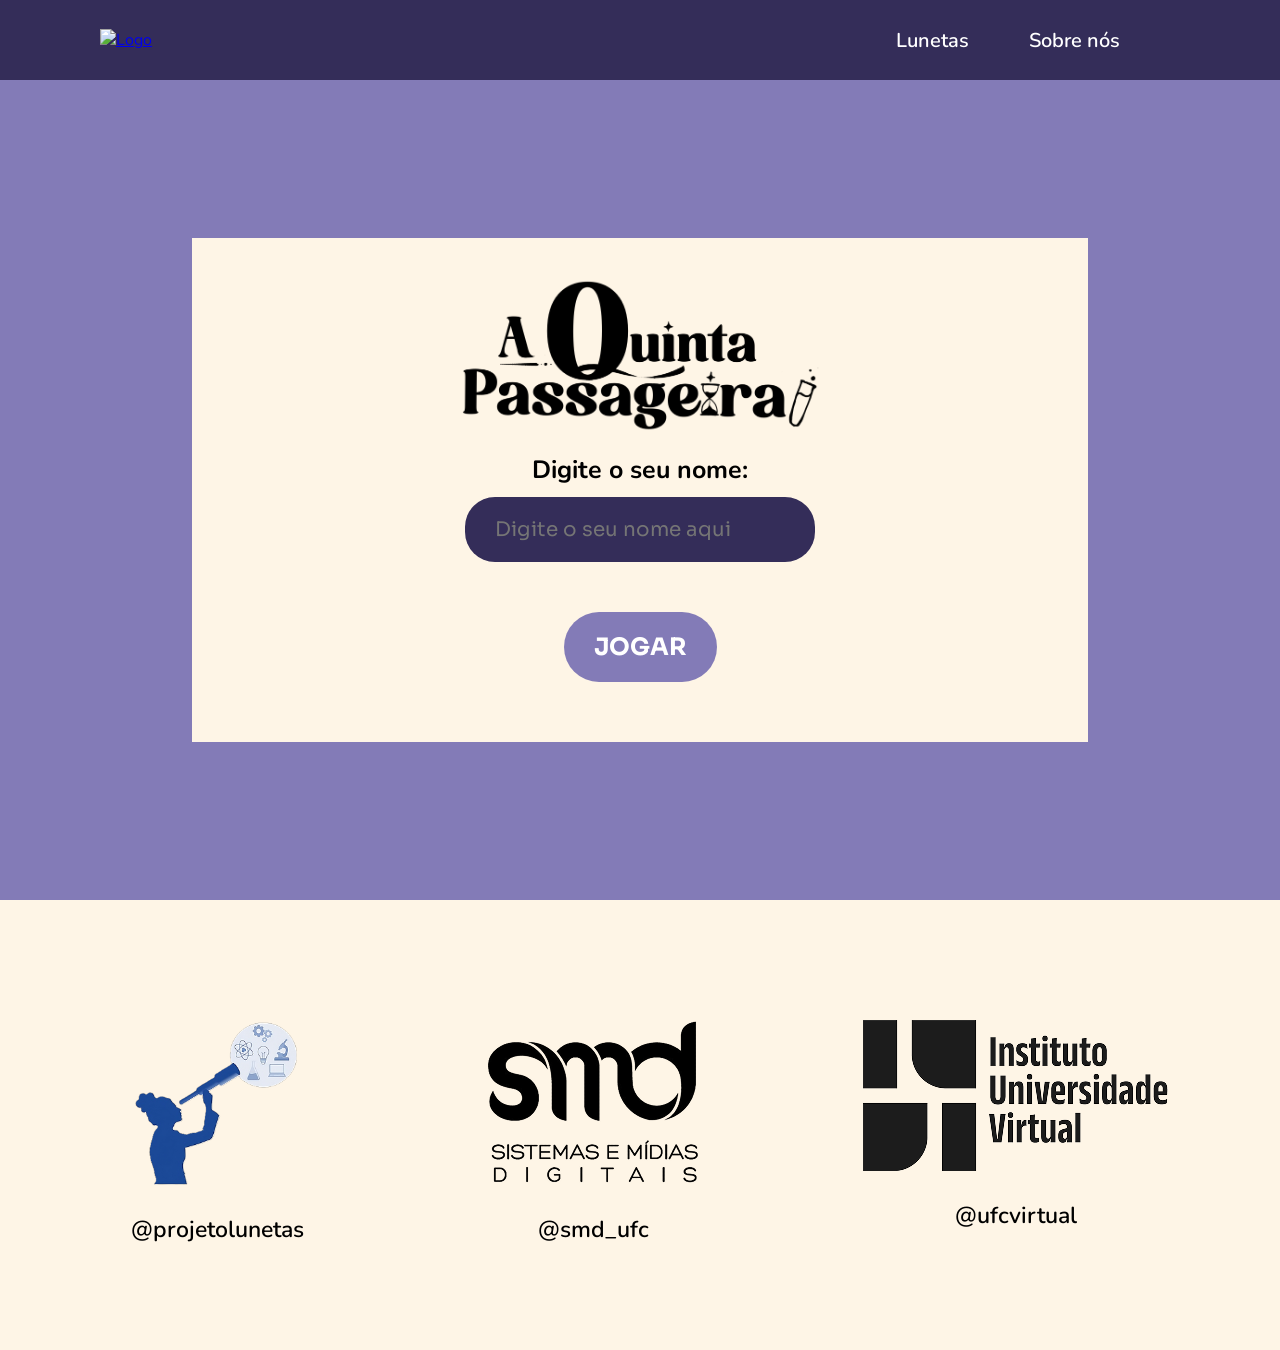
==== index.html @ 983827b6 "Início do experimento Marie" ====
<!DOCTYPE html>
<html lang="en">

<head>
    <meta charset="UTF-8">
    <meta name="viewport" content="width=device-width, initial-scale=1.0">
    <title>Visual novel</title>
    <link rel="stylesheet" href="style.css">
</head>

<body>
    <header>
        <a href="index.html"><img src="src/images/logo/logoBranca.png" alt="Logo"></a>
        <nav class="infos-header">
            <ul>
                <li><a href="">Lunetas</a></li>
                <li><a href="">Sobre nós</a></li>
            </ul>
        </nav>
    </header>

    <main>
        <div id="jogo">
            <div id="cenario"></div>
            <div id="botoes-cena"></div>

            <div id="caixa-de-dialogo">

                <div class="conversa">
                    <div class="rosto-personagem">
                        <img src="src/images/caixa-de-dialogo/protagonista.jpg" alt="">
                    </div>
                    <div class="falas-box">
                        <div class="falas">
                            <div id="falante"></div>
                            <div id="dialogo"></div>
                        </div>
                    </div>
                </div>

            </div>

            <div id="overlay">
                <img src="src/images/logo/logoPreta.png" alt="Logo do jogo">
                <form onsubmit="return false">
                    <label id="overlay_nome" for="nome">Digite o seu nome:</label>
                    <input type="text" id="nome-jogadora" placeholder="Digite o seu nome aqui">

                    <button id="comecar-btn" type="button">JOGAR</button>
                </form>

            </div>
        </div>
    </main>

    <footer>
        <div class="infos-footer" id="lunetas">
            <a href="https://www.instagram.com/projetolunetas/" target="_blank"><img src="src/images/footer/lunetas.png"
                    alt=""></a>
            <a href="https://www.instagram.com/projetolunetas/" target="_blank">@projetolunetas</a>
        </div>
        <div class="infos-footer" id="smd">
            <a href="https://www.instagram.com/smd_ufc/" target="_blank"><img src="src/images/footer/smd.png"
                    alt=""></a>
            <a href="https://www.instagram.com/smd_ufc/" target="_blank">@smd_ufc</a>
        </div>
        <div class="infos-footer" id="iuiv">
            <a href="https://www.instagram.com/ufcvirtual/" target="_blank"><img src="src/images/footer/iuiv.png"
                    alt=""></a>
            <a href="https://www.instagram.com/ufcvirtual/" target="_blank">@ufcvirtual</a>
        </div>
    </footer>


    <script src="script.js"></script>
</body>

</html>
---- style.css ----
@import url('https://fonts.googleapis.com/css2?family=Nunito:ital,wght@0,200..1000;1,200..1000&family=Sora:wght@100..800&display=swap');


* {
    margin: 0;
    padding: 0;
    box-sizing: border-box;

}

body {
    width: 100vw;
    max-width: 100vw;
    min-height: 100vh;
    overflow-x: hidden;
    background-color: #837bb7;
    display: flex;
    flex-direction: column;
    font-family: "Nunito";

}

/* início Header */
header {
    padding: 0 100px 0 100px;
    width: 100%;
    background-color: #342d59;
    height: 80px;
    display: flex;
    align-items: center;
    justify-content: space-between;
    margin-top: 0;
}

header img {
    width: 14%;
    height: 70%;
}

.infos-header ul {
    list-style: none;
    display: flex;
    display: flex;
    align-items: center;
    justify-content: center;
}

.infos-header ul li {
    padding-right: 60px;
}

.infos-header ul li a {
    cursor: pointer;
    color: white;
    text-decoration: none;
    font-weight: 600;
    transition: transform 0.3s ease;
    display: inline-block;
    font-size: 20px;
    white-space: nowrap;
}

.infos-header ul li a:hover {
    transform: scale(1.07);
}

/* fim Header */


/* início main */
main {
    height: calc(100vh - 80px);
    /* altura da tela menos o header */
    display: flex;
    justify-content: center;
    align-items: center;
}


#jogo {
    position: relative;
    background: #fef5e6;
    width: 70%;
    max-width: 1200px;
    aspect-ratio: 16/9;
    display: flex;
    justify-content: center;
    align-items: center;
}

#cenario {
    position: absolute;
    inset: 0;
    background-size: cover;
    background-position: center;
    transition: opacity 0.6s ease;
    height: 100%;
}

#caixa-de-dialogo {
    position: absolute;
    bottom: 20px;
    left: 50%;
    transform: translateX(-50%);
    width: 80%;
    display: none;
    padding: 10px 15px;
    height: 30%;
}

.conversa {
    position: relative;
    width: 100%;
    display: flex;
    align-items: center;
    justify-content: center;
}

.rosto-personagem {
    position: absolute;
    left: 0;
    width: 20%;
    aspect-ratio: 1;
    z-index: 2;
    background-color: #fef5e6;
    border-radius: 50%;
    overflow: hidden;
    display: flex;
    align-items: center;
    justify-content: center;
}

.rosto-personagem img {
    width: 90%;
    height: 90%;
    object-fit: cover;
    border-radius: 50%;
}

.falas-box {
    display: flex;
    align-items: flex-start;
    background-color: #fef5e6;
    border-radius: 20px;

    flex: 1;
    margin-left: -20px;
    /* faz a caixa entrar atrás do avatar */
    width: 100%;
    margin-left: 5%;
    padding-left: 17%;
    height: 75%;
}

.falas {
    display: flex;
    flex-direction: column;
    align-items: flex-start;
    gap: 10px;
    padding: 0;
    padding-top: 1.5%;
    padding-right: 2%;
}

#falante {
    color: black;
    font-size: clamp(0.75rem, 1.8vw, 1.05rem);
    font-family: "Sora";
    font-weight: bolder;
    letter-spacing: 0.06em;
    min-height: 1.3em;
}

#dialogo {
    font-size: clamp(0.75rem, 1.8vw, 1.05rem);
    letter-spacing: 0.06em;
    color: black;
    font-weight: 500;
    min-height: 1.3em;
    padding: 3px 10px 3px 10px;
    transition: background-color 0.1s ease;
}

#dialogo:hover {
    background-color: #837bb7;
    border-radius: 5px;
    width: 100%;
}

#overlay {
    position: relative;
    display: flex;
    flex-direction: column;
    align-items: center;
    justify-content: center;
}

#overlay img {
    width: 40%;
    height: 40%;
    position: relative;
    top: -20px;
}

#overlay form {
    display: flex;
    flex-direction: column;
    align-items: center;
    justify-content: center;
}

#overlay_nome {
    padding-bottom: 10px;
    font-weight: bold;
    font-size: 25px;
}

#overlay form input {
    background-color: #342d59;
    border: none;
    width: 350px;
    height: 65px;
    border-radius: 30px;
    color: white;
    padding-left: 30px;
    font-size: 20px;
    font-family: "Sora";
    font-weight: 500;
    transition: box-shadow 0.3s ease, transform 0.3s ease;
}

#overlay form input::placeholder {
    font-weight: 400;
}

/* Neutraliza o estilo azul que o navegador coloca automaticamente quando um campo é preenchido pelo autofill. */
#overlay form input:-webkit-autofill,
#overlay form input:-webkit-autofill:hover,
#overlay form input:-webkit-autofill:focus {
    -webkit-text-fill-color: white;
    -webkit-box-shadow: 0 0 0px 1000px #342d59 inset;
    box-shadow: 0 0 0px 1000px #342d59 inset;
    transition: background-color 5000s ease-in-out 0s;
}

#overlay form input:hover,
#overlay form input:focus {
    transform: translateY(-2px);
    box-shadow:
        0 8px 24px rgba(52, 45, 89, 0.25),
        0 0 0 3px rgba(131, 123, 183, 0.25);
}

#overlay form button,
#reiniciar-btn {
    cursor: pointer;
    margin-top: 50px;
    background-color: #837bb7;
    border: none;
    font-size: 24px;
    font-weight: bolder;
    font-family: "Sora";
    color: white;
    padding: 20px 30px;
    border-radius: 60px;
    transition: transform 0.3s ease, background-color 0.3s ease;

}

#comecar-btn:hover,
#reiniciar-btn:hover {
    transform: scale(1.03);
    background-color: #6a62a0;

}

/* início Tela de recomeçar */

#reiniciar-btn {
    margin: 0;
}

#mensagem-final {
    font-size: 29px;
    font-weight: 600;
}

.jogar-novamente {
    margin-top: 4%;
    display: flex;
    flex-direction: column;
    gap: 20px;
}

#jogar-novamente-msg {
    font-size: 24px;
    font-weight: 700;
    margin-top: 0;
}

/* início Tela de recomeçar */


/* fim main */


/* início footer */
footer {
    width: 100%;
    padding: 100px 30px;
    background-color: #FEF5E6;
    color: white;
    display: flex;
    flex-direction: row;
    justify-content: space-around;
    align-items: center;
}

.infos-footer {
    display: flex;
    flex-direction: column;
    align-items: center;
    justify-content: space-between;
    gap: 20px;
    padding: 20px 15px;
    height: 250px;
    transition: transform 0.3s ease;
}

.infos-footer img {
    object-fit: contain;
    max-height: 180px;
    width: auto;
}

#lunetas img {
    width: 213px;
    max-height: 166px;
}

.infos-footer a {
    text-decoration: none;
    color: black;
    font-size: 23px;
    font-weight: 600;

    text-align: center;
}

.infos-footer:hover {
    transform: scale(1.07);
}

/* fim footer */

/* Botões no cenário */
#botoes-cena {
    position: absolute;
    inset: 0;
    pointer-events: none; /* não bloqueia cliques quando vazio */
}

.botao-cena {
    position: absolute;
    pointer-events: all;
    background-color: #837bb7;
    color: white;
    border: none;
    border-radius: 60px;
    padding: 15px 25px;
    font-size: clamp(0.75rem, 1.5vw, 1rem);
    font-family: "Sora";
    font-weight: bold;
    cursor: pointer;
    transition: transform 0.3s ease, background-color 0.3s ease;
}

.botao-cena:hover {
    transform: scale(1.05);
    background-color: #6a62a0;
}
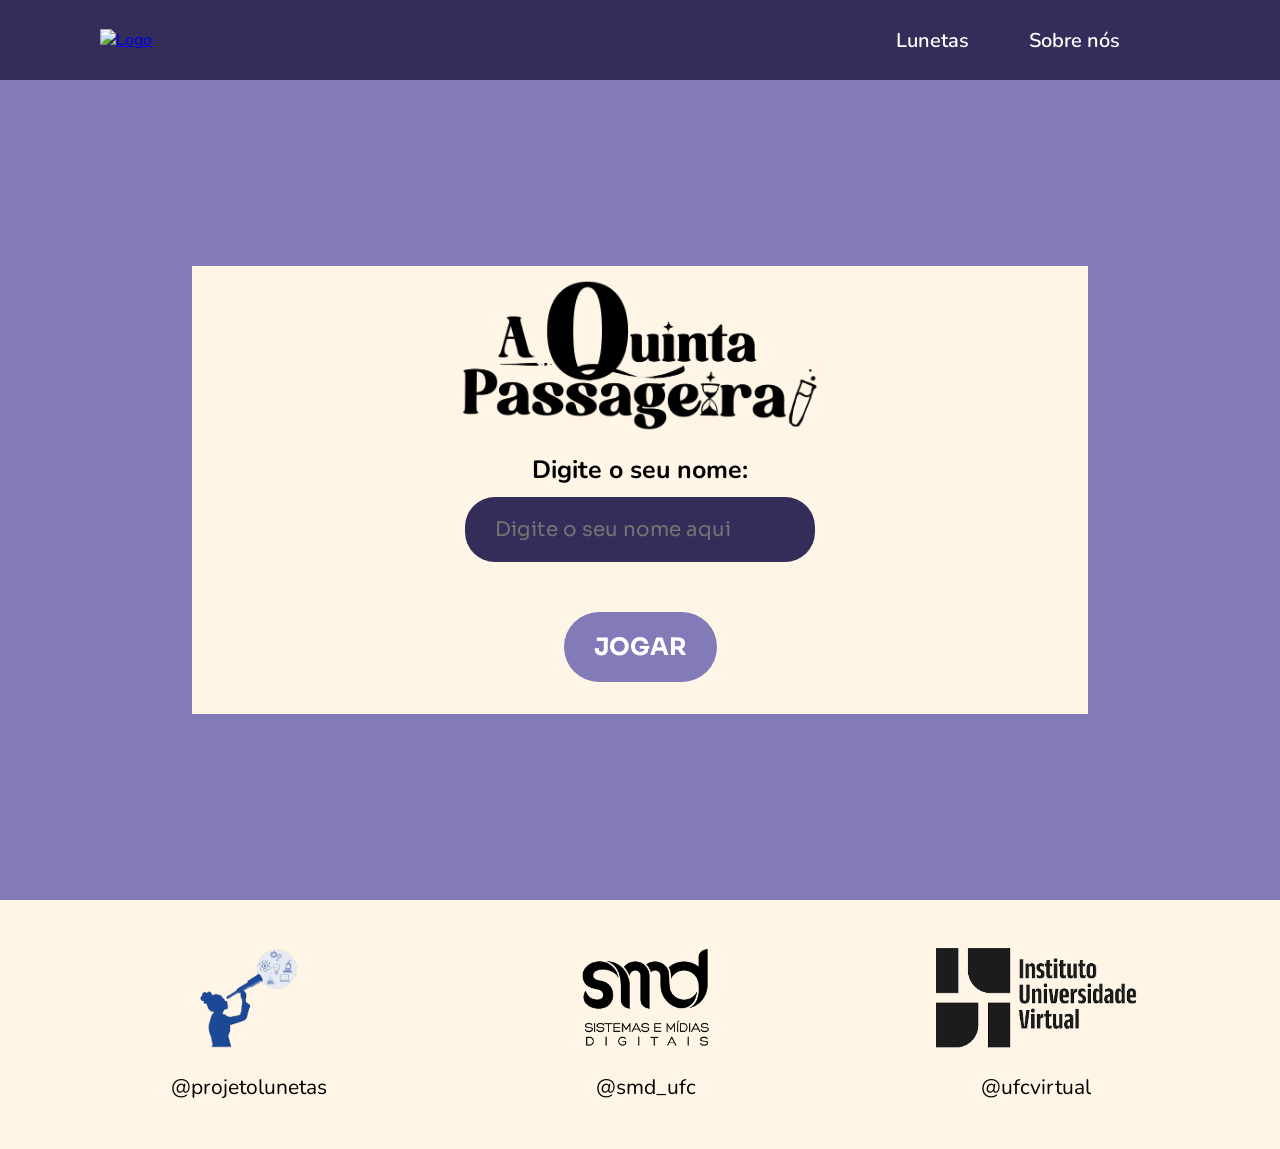
==== commit 255ef3d6: "Footer, imagens e comentários Diminuí o footer, ajeitei o src/images, ajeitei também o experimento d" ====
--- a/index.html
+++ b/index.html
@@ -28,7 +28,7 @@
 
                 <div class="conversa">
                     <div class="rosto-personagem">
-                        <img src="src/images/caixa-de-dialogo/protagonista.jpg" alt="">
+                        <img src="src/images/caixa-de-dialogo/protagonista.jpg" alt="rosto-personagem">
                     </div>
                     <div class="falas-box">
                         <div class="falas">
@@ -54,21 +54,18 @@
     </main>
 
     <footer>
-        <div class="infos-footer" id="lunetas">
-            <a href="https://www.instagram.com/projetolunetas/" target="_blank"><img src="src/images/footer/lunetas.png"
-                    alt=""></a>
-            <a href="https://www.instagram.com/projetolunetas/" target="_blank">@projetolunetas</a>
-        </div>
-        <div class="infos-footer" id="smd">
-            <a href="https://www.instagram.com/smd_ufc/" target="_blank"><img src="src/images/footer/smd.png"
-                    alt=""></a>
-            <a href="https://www.instagram.com/smd_ufc/" target="_blank">@smd_ufc</a>
-        </div>
-        <div class="infos-footer" id="iuiv">
-            <a href="https://www.instagram.com/ufcvirtual/" target="_blank"><img src="src/images/footer/iuiv.png"
-                    alt=""></a>
-            <a href="https://www.instagram.com/ufcvirtual/" target="_blank">@ufcvirtual</a>
-        </div>
+        <a href="https://www.instagram.com/projetolunetas/" target="_blank" class="infos-footer" id="lunetas">
+            <img src="src/images/footer/lunetas.png" alt="Logo Lunetas">
+            <p>@projetolunetas</p>
+        </a>
+        <a href="https://www.instagram.com/smd_ufc/" target="_blank" class="infos-footer" id="smd">
+            <img src="src/images/footer/smd.png" alt="Logo SMD">
+            <p>@smd_ufc</p>
+        </a>
+        <a href="https://www.instagram.com/ufcvirtual/" target="_blank" class="infos-footer" id="iuiv">
+            <img src="src/images/footer/iuiv.png" alt="Logo IUIV">
+            <p>@ufcvirtual</p>
+        </a>
     </footer>
 
 
--- a/style.css
+++ b/style.css
@@ -80,9 +80,9 @@
 #jogo {
     position: relative;
     background: #fef5e6;
-    width: 70%;
+    width: 70vw;
     max-width: 1200px;
-    aspect-ratio: 16/9;
+    aspect-ratio: 16/8;
     display: flex;
     justify-content: center;
     align-items: center;
@@ -99,13 +99,13 @@
 
 #caixa-de-dialogo {
     position: absolute;
-    bottom: 20px;
+    bottom: 0px;
     left: 50%;
     transform: translateX(-50%);
     width: 80%;
     display: none;
     padding: 10px 15px;
-    height: 30%;
+    height: 35%;
 }
 
 .conversa {
@@ -184,6 +184,7 @@
 #dialogo:hover {
     background-color: #837bb7;
     border-radius: 5px;
+    cursor:pointer;
     width: 100%;
 }
 
@@ -307,13 +308,14 @@
 /* início footer */
 footer {
     width: 100%;
-    padding: 100px 30px;
+    padding: 28px 30px;
     background-color: #FEF5E6;
     color: white;
     display: flex;
     flex-direction: row;
     justify-content: space-around;
     align-items: center;
+
 }
 
 .infos-footer {
@@ -321,29 +323,28 @@
     flex-direction: column;
     align-items: center;
     justify-content: space-between;
-    gap: 20px;
+    gap: 25px;
     padding: 20px 15px;
-    height: 250px;
     transition: transform 0.3s ease;
+    text-decoration: none;
 }
 
 .infos-footer img {
     object-fit: contain;
-    max-height: 180px;
+    max-height: 100px;
     width: auto;
 }
 
 #lunetas img {
     width: 213px;
-    max-height: 166px;
-}
-
-.infos-footer a {
+    max-height: 100px;
+}
+
+.infos-footer p {
     text-decoration: none;
     color: black;
-    font-size: 23px;
-    font-weight: 600;
-
+    font-size: 21px;
+    font-weight: 400;
     text-align: center;
 }
 
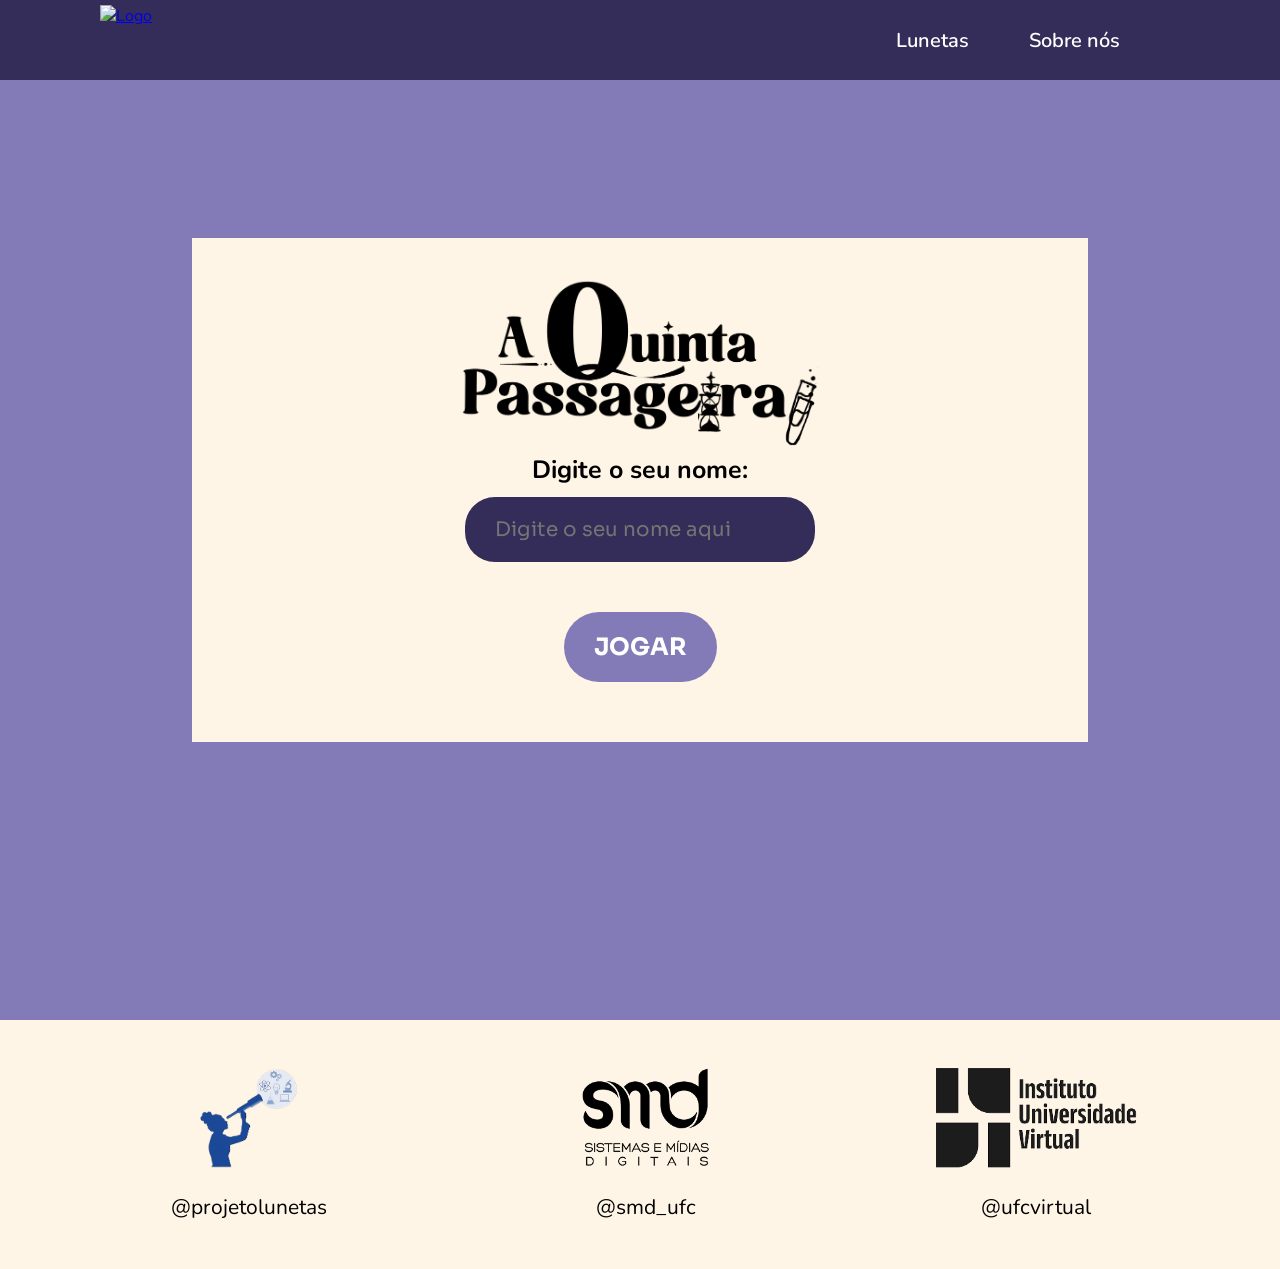
==== commit 38554a74: "adicionei animação na logo - coloquei a ampulheta e o béquer da logo animados" ====
--- a/index.html
+++ b/index.html
@@ -22,6 +22,14 @@
     <main>
         <div id="jogo">
             <div id="cenario"></div>
+
+            <div id="elementos-logo">
+
+                <img src="src/images/animacoes/becker.png" id="becker">
+
+                <img src="src/images/animacoes/ampulheta.png" id="ampulheta">
+
+        </div>
             <div id="botoes-cena"></div>
 
             <div id="caixa-de-dialogo">
--- a/style.css
+++ b/style.css
@@ -9,7 +9,7 @@
 }
 
 body {
-    width: 100vw;
+    width: 100%;
     max-width: 100vw;
     min-height: 100vh;
     overflow-x: hidden;
@@ -25,7 +25,8 @@
     padding: 0 100px 0 100px;
     width: 100%;
     background-color: #342d59;
-    height: 80px;
+    min-height: 80px;
+    height: auto;
     display: flex;
     align-items: center;
     justify-content: space-between;
@@ -33,8 +34,15 @@
 }
 
 header img {
-    width: 14%;
-    height: 70%;
+    /* width: 14%;
+    height: 70%; */
+    height: 70px;
+    width: auto;
+    display: block;
+    flex-shrink: 0;
+    /* width: 140px;
+    aspect-ratio: 16/8;
+    align-items: center; */
 }
 
 .infos-header ul {
@@ -74,6 +82,8 @@
     display: flex;
     justify-content: center;
     align-items: center;
+    /* margin-top: 1%;
+    margin-bottom: 1%; */
 }
 
 
@@ -82,10 +92,59 @@
     background: #fef5e6;
     width: 70vw;
     max-width: 1200px;
-    aspect-ratio: 16/8;
-    display: flex;
-    justify-content: center;
-    align-items: center;
+    aspect-ratio: 16/9;
+    display: flex;
+    justify-content: center;
+    align-items: center;
+    margin-top: 5%;
+    margin-bottom: 5%;
+}
+
+#elementos-logo {
+    position: absolute;
+    inset: 0;
+    pointer-events: none;
+    display: flex;
+}
+
+#becker {
+    position: absolute;
+    width: 4%;
+    left: 66%;
+    bottom: 58%;
+    animation: flutuar 2s infinite ease-in-out;
+}
+
+#ampulheta {
+    position: absolute;
+    width: 2.5%;
+    right: 41%;
+    bottom: 61%;
+    animation: girarLeve 3s infinite ease-in-out;
+}
+
+@keyframes flutuar {
+    0% {
+        transform: translateY(0);
+    }
+    50% {
+        transform: translateY(-10px);
+    }
+    100% {
+        transform: translateY(0);
+    }
+}
+
+@keyframes girarLeve {
+    0% {
+        transform: rotate(0deg);
+    }
+    50% {
+        transform: rotate(8deg);
+    }
+    100% {
+        transform: rotate(0deg);
+    }
 }
 
 #cenario {
@@ -142,24 +201,41 @@
     align-items: flex-start;
     background-color: #fef5e6;
     border-radius: 20px;
-
-    flex: 1;
-    margin-left: -20px;
-    /* faz a caixa entrar atrás do avatar */
-    width: 100%;
-    margin-left: 5%;
+    width: 95%;       /* era 100% */
+    margin-left: 5%;  /* 95% + 5% = 100%, não vaza mais */
     padding-left: 17%;
     height: 75%;
+    overflow: hidden;
 }
 
 .falas {
     display: flex;
     flex-direction: column;
     align-items: flex-start;
-    gap: 10px;
+    gap: 5px;
     padding: 0;
     padding-top: 1.5%;
     padding-right: 2%;
+    width: 100%; /* garante uma referência fixa de largura para o #dialogo */
+}
+
+#dialogo {
+    font-size: clamp(0.75rem, 1.8vw, 1.05rem);
+    letter-spacing: 0.06em;
+    color: black;
+    font-weight: 500;
+    min-height: 1.3em;
+    padding: 3px 0px;
+    transition: background-color 0.1s ease;
+    width: 100%;          /* fica sempre 100%, sem mudar no hover */
+    box-sizing: border-box;
+}
+
+#dialogo:hover {
+    background-color: #837bb7;
+    border-radius: 5px;
+    cursor: pointer;
+    /* width removido daqui */
 }
 
 #falante {
@@ -168,24 +244,8 @@
     font-family: "Sora";
     font-weight: bolder;
     letter-spacing: 0.06em;
+    padding-top:8px;
     min-height: 1.3em;
-}
-
-#dialogo {
-    font-size: clamp(0.75rem, 1.8vw, 1.05rem);
-    letter-spacing: 0.06em;
-    color: black;
-    font-weight: 500;
-    min-height: 1.3em;
-    padding: 3px 10px 3px 10px;
-    transition: background-color 0.1s ease;
-}
-
-#dialogo:hover {
-    background-color: #837bb7;
-    border-radius: 5px;
-    cursor:pointer;
-    width: 100%;
 }
 
 #overlay {
@@ -264,8 +324,22 @@
     color: white;
     padding: 20px 30px;
     border-radius: 60px;
+
+    animation: pulsarBotao 2s infinite ease-in-out;
+
     transition: transform 0.3s ease, background-color 0.3s ease;
-
+}
+
+@keyframes pulsarBotao {
+    0% {
+        transform: scale(1);
+    }
+    50% {
+        transform: scale(1.08);
+    }
+    100% {
+        transform: scale(1);
+    }
 }
 
 #comecar-btn:hover,
@@ -315,6 +389,7 @@
     flex-direction: row;
     justify-content: space-around;
     align-items: center;
+    margin-top:120px;
 
 }
 
@@ -379,4 +454,21 @@
 .botao-cena:hover {
     transform: scale(1.05);
     background-color: #6a62a0;
+}
+
+.card-katherine {
+    background: transparent;
+    border: none;
+    cursor: pointer;
+    padding: 0;
+}
+
+.card-katherine img {
+    width: 180px;
+    height: auto;
+    transition: transform .2s;
+}
+
+.card-katherine:hover img {
+    transform: scale(1.05);
 }
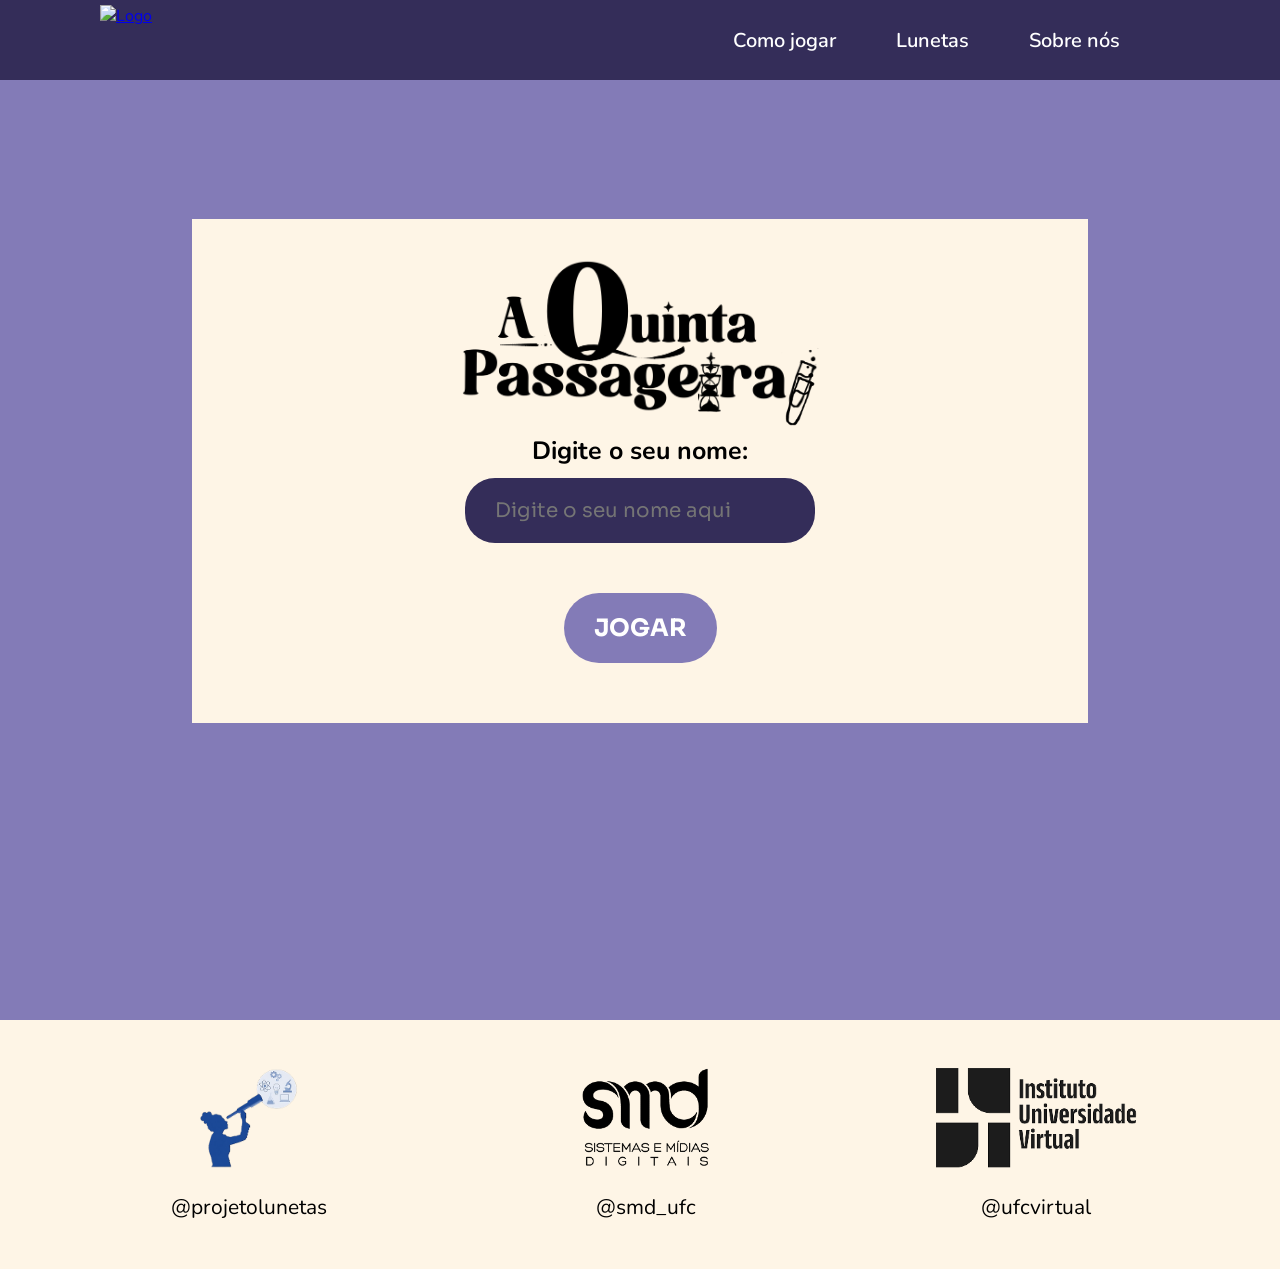
==== commit 1afe3038: "adicionei tela de como jogar" ====
--- a/index.html
+++ b/index.html
@@ -4,8 +4,11 @@
 <head>
     <meta charset="UTF-8">
     <meta name="viewport" content="width=device-width, initial-scale=1.0">
-    <title>Visual novel</title>
-    <link rel="stylesheet" href="style.css">
+    <title>A quinta passageira</title>
+    <link rel="stylesheet" href="styles/global.css">
+    <link rel="stylesheet" href="styles/style.css">
+    <link rel="stylesheet" href="styles/header.css">
+    <link rel="stylesheet" href="styles/footer.css">
 </head>
 
 <body>
@@ -13,8 +16,9 @@
         <a href="index.html"><img src="src/images/logo/logoBranca.png" alt="Logo"></a>
         <nav class="infos-header">
             <ul>
-                <li><a href="">Lunetas</a></li>
-                <li><a href="">Sobre nós</a></li>
+                <li><a href="/pages/comoJogar.html">Como jogar</a></li>
+                <li><a href="/pages/lunetas.html">Lunetas</a></li>
+                <li><a href="/pages/sobrenos.html">Sobre nós</a></li>
             </ul>
         </nav>
     </header>
--- a/styles/global.css
+++ b/styles/global.css
@@ -0,0 +1,30 @@
+@import url('https://fonts.googleapis.com/css2?family=Nunito:ital,wght@0,200..1000;1,200..1000&family=Sora:wght@100..800&display=swap');
+
+
+* {
+    margin: 0;
+    padding: 0;
+    box-sizing: border-box;
+
+}
+
+body {
+    width: 100%;
+    max-width: 100vw;
+    min-height: 100vh;
+    overflow-x: hidden;
+    background-color: #837bb7;
+    display: flex;
+    flex-direction: column;
+    font-family: "Nunito";
+}
+
+
+
+
+/* início main */
+main {
+    min-height: calc(100vh - 80px);
+    /* altura da tela menos o header */
+    
+}
--- a/styles/style.css
+++ b/styles/style.css
@@ -0,0 +1,405 @@
+main {
+    /* altura da tela menos o header */
+display: flex;
+    justify-content: center;
+    align-items: center;
+}
+
+#jogo {
+    position: relative;
+    background: #fef5e6;
+    width: 70vw;
+    max-width: 1200px;
+    aspect-ratio: 16/9;
+    display: flex;
+    justify-content: center;
+    align-items: center;
+    margin-top: 2%;
+    margin-bottom: 5%;
+}
+
+#elementos-logo {
+    position: absolute;
+    inset: 0;
+    pointer-events: none;
+    display: flex;
+}
+
+#becker {
+    position: absolute;
+    width: 4%;
+    left: 66%;
+    bottom: 58%;
+    animation: flutuar 2s infinite ease-in-out;
+}
+
+#ampulheta {
+    position: absolute;
+    width: 2.5%;
+    right: 41%;
+    bottom: 61%;
+    animation: girarLeve 3s infinite ease-in-out;
+}
+
+@keyframes flutuar {
+    0% {
+        transform: translateY(0);
+    }
+    50% {
+        transform: translateY(-10px);
+    }
+    100% {
+        transform: translateY(0);
+    }
+}
+
+@keyframes girarLeve {
+    0% {
+        transform: rotate(0deg);
+    }
+    50% {
+        transform: rotate(8deg);
+    }
+    100% {
+        transform: rotate(0deg);
+    }
+}
+
+#cenario {
+    position: absolute;
+    inset: 0;
+    background-size: cover;
+    background-position: center;
+    transition: opacity 0.6s ease;
+    height: 100%;
+}
+
+#caixa-de-dialogo {
+    position: absolute;
+    bottom: 0px;
+    left: 50%;
+    transform: translateX(-50%);
+    width: 80%;
+    display: none;
+    padding: 10px 15px;
+    height: 35%;
+}
+
+.conversa {
+    position: relative;
+    width: 100%;
+    display: flex;
+    align-items: center;
+    justify-content: center;
+}
+
+.rosto-personagem {
+    position: absolute;
+    left: 0;
+    width: 20%;
+    aspect-ratio: 1;
+    z-index: 2;
+    background-color: #fef5e6;
+    border-radius: 50%;
+    overflow: hidden;
+    display: flex;
+    align-items: center;
+    justify-content: center;
+}
+
+.rosto-personagem img {
+    width: 90%;
+    height: 90%;
+    object-fit: cover;
+    border-radius: 50%;
+}
+
+.falas-box {
+    display: flex;
+    align-items: flex-start;
+    background-color: #fef5e6;
+    border-radius: 20px;
+    width: 95%;       /* era 100% */
+    margin-left: 5%;  /* 95% + 5% = 100%, não vaza mais */
+    padding-left: 17%;
+    height: 75%;
+    overflow: hidden;
+}
+
+.falas {
+    display: flex;
+    flex-direction: column;
+    align-items: flex-start;
+    gap: 5px;
+    padding: 0;
+    padding-top: 1.5%;
+    padding-right: 2%;
+    width: 100%; /* garante uma referência fixa de largura para o #dialogo */
+}
+
+#dialogo {
+    font-size: clamp(0.75rem, 1.8vw, 1.05rem);
+    letter-spacing: 0.06em;
+    color: black;
+    font-weight: 500;
+    min-height: 1.3em;
+    padding: 3px 0px;
+    transition: background-color 0.1s ease;
+    width: 100%;          /* fica sempre 100%, sem mudar no hover */
+    box-sizing: border-box;
+}
+
+#dialogo:hover {
+    background-color: #837bb7;
+    border-radius: 5px;
+    cursor: pointer;
+    /* width removido daqui */
+}
+
+#falante {
+    color: black;
+    font-size: clamp(0.75rem, 1.8vw, 1.05rem);
+    font-family: "Sora";
+    font-weight: bolder;
+    letter-spacing: 0.06em;
+    padding-top:8px;
+    min-height: 1.3em;
+}
+
+#overlay {
+    position: relative;
+    display: flex;
+    flex-direction: column;
+    align-items: center;
+    justify-content: center;
+}
+
+#overlay img {
+    width: 40%;
+    height: 40%;
+    position: relative;
+    top: -20px;
+}
+
+#overlay form {
+    display: flex;
+    flex-direction: column;
+    align-items: center;
+    justify-content: center;
+}
+
+#overlay_nome {
+    padding-bottom: 10px;
+    font-weight: bold;
+    font-size: 25px;
+}
+
+#overlay form input {
+    background-color: #342d59;
+    border: none;
+    width: 350px;
+    height: 65px;
+    border-radius: 30px;
+    color: white;
+    padding-left: 30px;
+    font-size: 20px;
+    font-family: "Sora";
+    font-weight: 500;
+    transition: box-shadow 0.3s ease, transform 0.3s ease;
+}
+
+#overlay form input::placeholder {
+    font-weight: 400;
+}
+
+/* Neutraliza o estilo azul que o navegador coloca automaticamente quando um campo é preenchido pelo autofill. */
+#overlay form input:-webkit-autofill,
+#overlay form input:-webkit-autofill:hover,
+#overlay form input:-webkit-autofill:focus {
+    -webkit-text-fill-color: white;
+    -webkit-box-shadow: 0 0 0px 1000px #342d59 inset;
+    box-shadow: 0 0 0px 1000px #342d59 inset;
+    transition: background-color 5000s ease-in-out 0s;
+}
+
+#overlay form input:hover,
+#overlay form input:focus {
+    transform: translateY(-2px);
+    box-shadow:
+        0 8px 24px rgba(52, 45, 89, 0.25),
+        0 0 0 3px rgba(131, 123, 183, 0.25);
+}
+
+#overlay form button,
+#reiniciar-btn {
+    cursor: pointer;
+    margin-top: 50px;
+    background-color: #837bb7;
+    border: none;
+    font-size: 24px;
+    font-weight: bolder;
+    font-family: "Sora";
+    color: white;
+    padding: 20px 30px;
+    border-radius: 60px;
+
+    animation: pulsarBotao 2s infinite ease-in-out;
+
+    transition: transform 0.3s ease, background-color 0.3s ease;
+}
+
+@keyframes pulsarBotao {
+    0% {
+        transform: scale(1);
+    }
+    50% {
+        transform: scale(1.08);
+    }
+    100% {
+        transform: scale(1);
+    }
+}
+
+#comecar-btn:hover,
+#reiniciar-btn:hover {
+    transform: scale(1.03);
+    background-color: #6a62a0;
+
+}
+
+/* início Tela de recomeçar */
+
+#reiniciar-btn {
+    margin: 0;
+}
+
+#mensagem-final {
+    font-size: 29px;
+    font-weight: 600;
+}
+
+.jogar-novamente {
+    margin-top: 4%;
+    display: flex;
+    flex-direction: column;
+    gap: 20px;
+}
+
+#jogar-novamente-msg {
+    font-size: 24px;
+    font-weight: 700;
+    margin-top: 0;
+}
+
+/* início Tela de recomeçar */
+
+
+/* fim main */
+
+
+
+/* Botões no cenário */
+#botoes-cena {
+    position: absolute;
+    inset: 0;
+    pointer-events: none; /* não bloqueia cliques quando vazio */
+}
+
+.botao-cena {
+    position: absolute;
+    pointer-events: all;
+    background-color: #837bb7;
+    color: white;
+    border: none;
+    border-radius: 60px;
+    padding: 15px 25px;
+    font-size: clamp(0.75rem, 1.5vw, 1rem);
+    font-family: "Sora";
+    font-weight: bold;
+    cursor: pointer;
+    transition: transform 0.3s ease, background-color 0.3s ease;
+}
+
+.botao-cena:hover {
+    transform: scale(1.05);
+    background-color: #6a62a0;
+}
+
+.card-katherine {
+    background: transparent;
+    border: none;
+    cursor: pointer;
+    padding: 0;
+}
+
+.card-katherine img {
+    width: 180px;
+    height: auto;
+    transition: transform .2s;
+}
+
+.card-katherine:hover img {
+    transform: scale(1.05);
+}
+
+#experimento-ada{
+    position:absolute;
+    inset:0;
+}
+
+#area-montagem-ada{
+    position:absolute;
+
+    width:55%;
+    height:25%;
+
+    left:10%;
+    top:45%;
+
+    background:rgba(255,255,255,0.3);
+    border: 3px solid rgba(52, 45, 89, 0.25);
+
+    display:flex;
+    align-items:center;
+    gap:10px;
+    padding:10px;
+}
+
+#pecas-ada{
+    padding:10px 5px 15px 5px;
+    position:absolute;
+    /* background-color: red; */
+    right:10%;
+    top:30%;
+
+    display:grid;
+    grid-template-columns:repeat(3,1fr);
+    gap:8px;
+}
+
+#finalizar-ada{
+    position:absolute;
+
+    top:8%;
+    right:5%;
+}
+
+#pecas-ada img {
+    width: 60px;
+}
+
+#area-montagem-ada img {
+    width: 60px;
+    flex-shrink: 0;
+}
+
+#pecas-ada img:active{
+    cursor: grabbing;
+}
+
+#experimento-ada,
+#area-montagem-ada,
+#pecas-ada {
+    pointer-events: all;
+}
+
--- a/styles/header.css
+++ b/styles/header.css
@@ -0,0 +1,53 @@
+/* início Header */
+header {
+    padding: 0 100px 0 100px;
+    width: 100%;
+    background-color: #342d59;
+    min-height: 80px;
+    height: auto;
+    display: flex;
+    align-items: center;
+    justify-content: space-between;
+    margin-top: 0;
+}
+
+header img {
+    /* width: 14%;
+    height: 70%; */
+    height: 70px;
+    width: auto;
+    display: block;
+    flex-shrink: 0;
+    /* width: 140px;
+    aspect-ratio: 16/8;
+    align-items: center; */
+}
+
+.infos-header ul {
+    list-style: none;
+    display: flex;
+    display: flex;
+    align-items: center;
+    justify-content: center;
+}
+
+.infos-header ul li {
+    padding-right: 60px;
+}
+
+.infos-header ul li a {
+    cursor: pointer;
+    color: white;
+    text-decoration: none;
+    font-weight: 600;
+    transition: transform 0.3s ease;
+    display: inline-block;
+    font-size: 20px;
+    white-space: nowrap;
+}
+
+.infos-header ul li a:hover {
+    transform: scale(1.07);
+}
+
+/* fim Header */
--- a/styles/footer.css
+++ b/styles/footer.css
@@ -0,0 +1,50 @@
+/* Footer inicio */
+
+footer {
+    width: 100%;
+    padding: 28px 30px;
+    background-color: #FEF5E6;
+    color: white;
+    display: flex;
+    flex-direction: row;
+    justify-content: space-around;
+    align-items: center;
+    margin-top:120px;
+    margin-bottom: 0;
+
+}
+
+.infos-footer {
+    display: flex;
+    flex-direction: column;
+    align-items: center;
+    justify-content: space-between;
+    gap: 25px;
+    padding: 20px 15px;
+    transition: transform 0.3s ease;
+    text-decoration: none;
+}
+
+.infos-footer img {
+    object-fit: contain;
+    max-height: 100px;
+    width: auto;
+}
+
+#lunetas img {
+    width: 213px;
+    max-height: 100px;
+}
+
+.infos-footer p {
+    text-decoration: none;
+    color: black;
+    font-size: 21px;
+    font-weight: 400;
+    text-align: center;
+}
+
+.infos-footer:hover {
+    transform: scale(1.07);
+}
+/* footer fim */
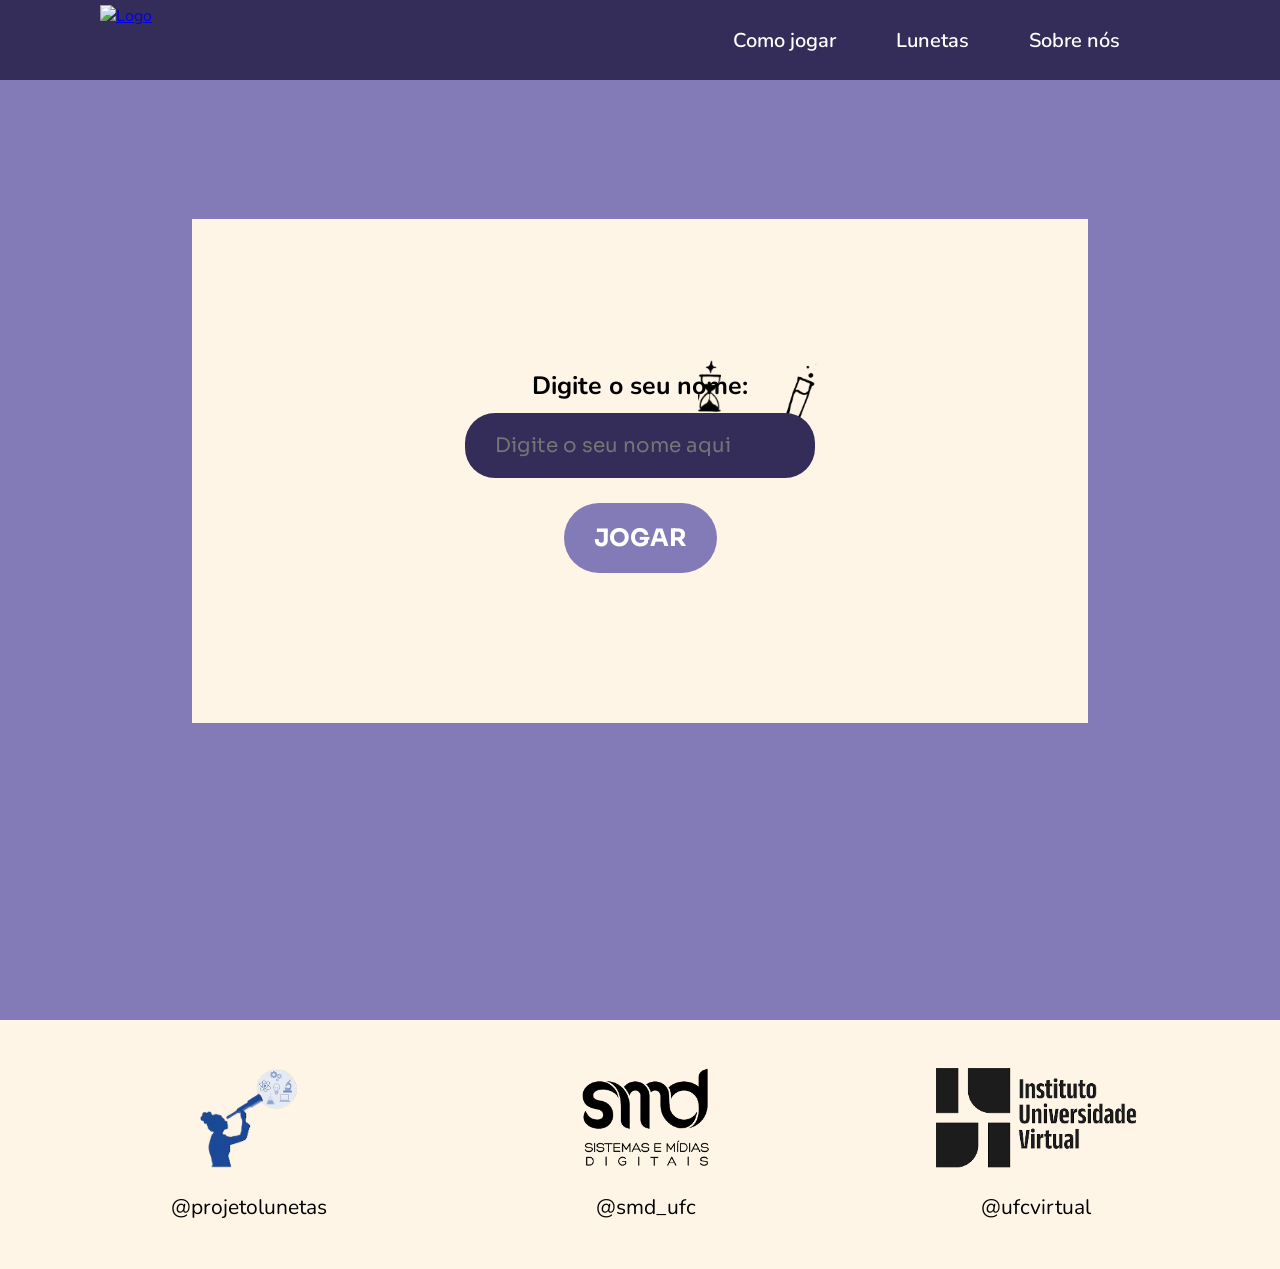
==== commit b60e219e: "retirei a logo de #jogo" ====
--- a/index.html
+++ b/index.html
@@ -53,7 +53,7 @@
             </div>
 
             <div id="overlay">
-                <img src="src/images/logo/logoPreta.png" alt="Logo do jogo">
+                <!-- <img src="src/images/logo/logoPreta.png" alt="Logo do jogo"> -->
                 <form onsubmit="return false">
                     <label id="overlay_nome" for="nome">Digite o seu nome:</label>
                     <input type="text" id="nome-jogadora" placeholder="Digite o seu nome aqui">
--- a/styles/style.css
+++ b/styles/style.css
@@ -147,6 +147,10 @@
     transition: background-color 0.1s ease;
     width: 100%;          /* fica sempre 100%, sem mudar no hover */
     box-sizing: border-box;
+    user-select: none;
+    -webkit-user-select: none;
+    -moz-user-select: none;
+    -ms-user-select: none;
 }
 
 #dialogo:hover {
@@ -233,7 +237,7 @@
 #overlay form button,
 #reiniciar-btn {
     cursor: pointer;
-    margin-top: 50px;
+    margin-top: 25px;
     background-color: #837bb7;
     border: none;
     font-size: 24px;
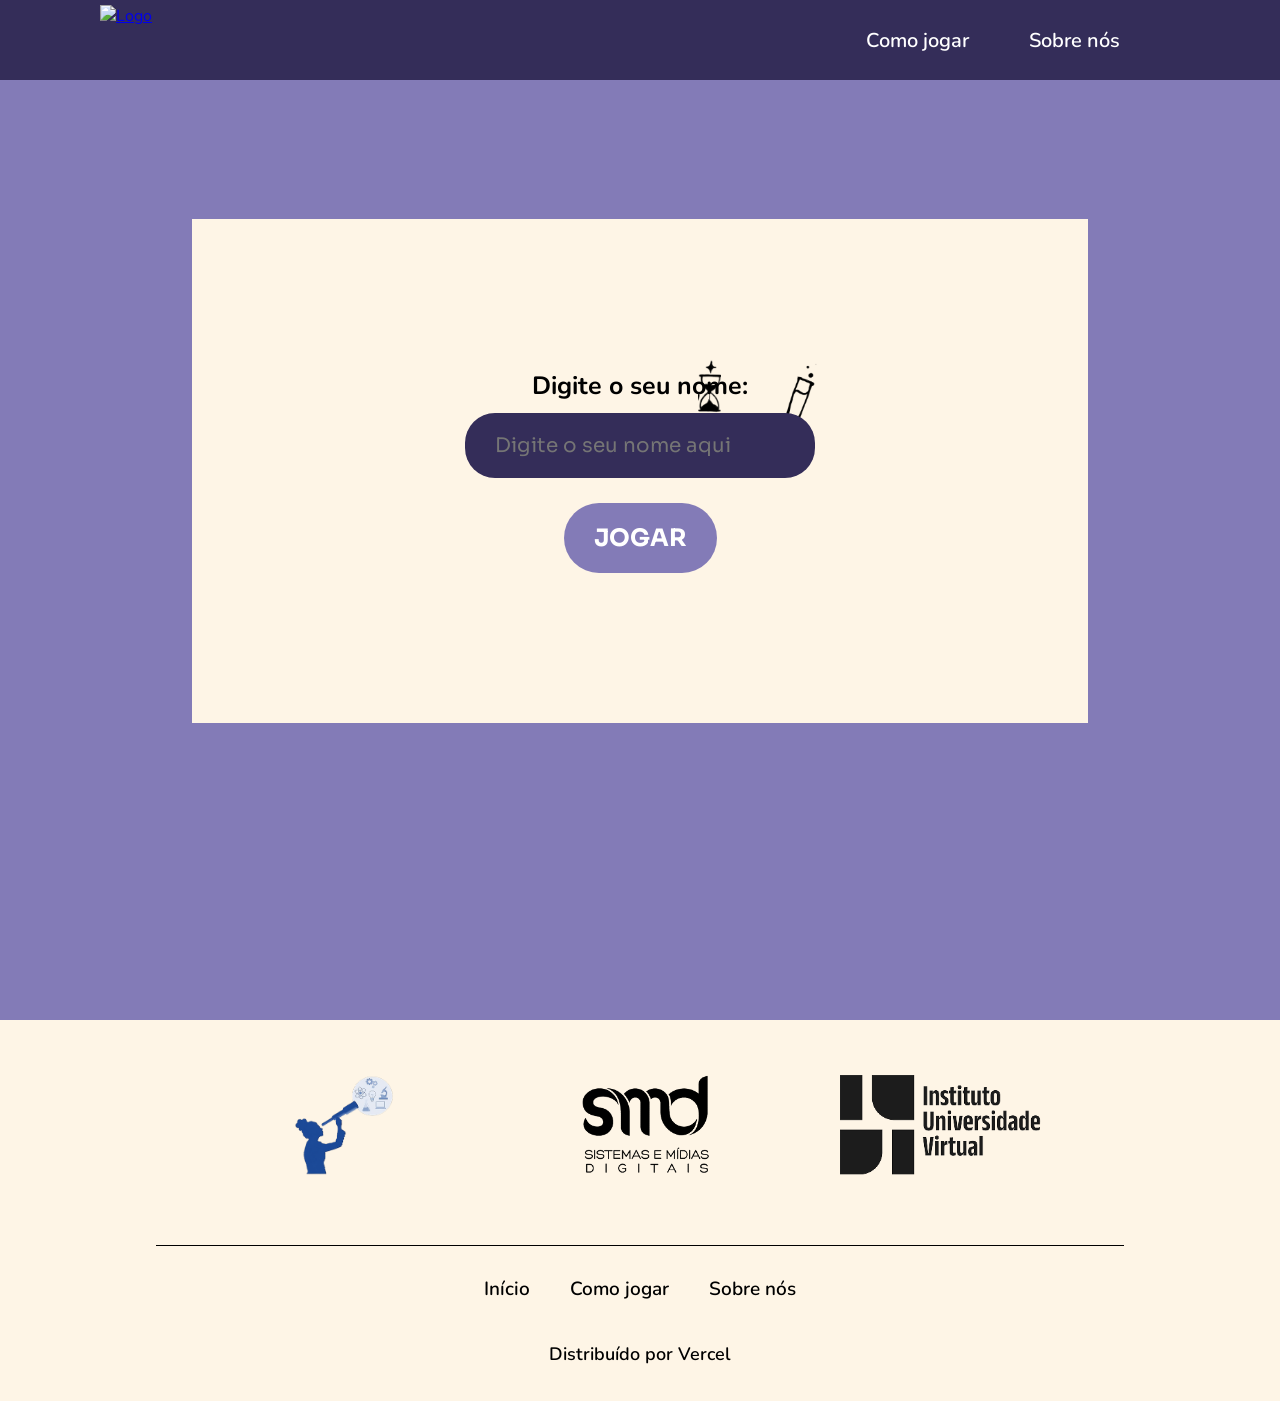
==== commit 32fb22f7: "mudança das telas Como Jogar e Sobre Nós" ====
--- a/index.html
+++ b/index.html
@@ -17,7 +17,6 @@
         <nav class="infos-header">
             <ul>
                 <li><a href="/pages/comoJogar.html">Como jogar</a></li>
-                <li><a href="/pages/lunetas.html">Lunetas</a></li>
                 <li><a href="/pages/sobrenos.html">Sobre nós</a></li>
             </ul>
         </nav>
@@ -33,7 +32,7 @@
 
                 <img src="src/images/animacoes/ampulheta.png" id="ampulheta">
 
-        </div>
+            </div>
             <div id="botoes-cena"></div>
 
             <div id="caixa-de-dialogo">
@@ -66,18 +65,26 @@
     </main>
 
     <footer>
-        <a href="https://www.instagram.com/projetolunetas/" target="_blank" class="infos-footer" id="lunetas">
-            <img src="src/images/footer/lunetas.png" alt="Logo Lunetas">
-            <p>@projetolunetas</p>
-        </a>
-        <a href="https://www.instagram.com/smd_ufc/" target="_blank" class="infos-footer" id="smd">
-            <img src="src/images/footer/smd.png" alt="Logo SMD">
-            <p>@smd_ufc</p>
-        </a>
-        <a href="https://www.instagram.com/ufcvirtual/" target="_blank" class="infos-footer" id="iuiv">
-            <img src="src/images/footer/iuiv.png" alt="Logo IUIV">
-            <p>@ufcvirtual</p>
-        </a>
+        <div class="container-marcas">
+            <a href="https://www.instagram.com/projetolunetas/" target="_blank" class="infos-footer" id="lunetas">
+                <img src="src/images/footer/lunetas.png" alt="Logo Lunetas">
+            </a>
+            <a href="https://www.instagram.com/smd_ufc/" target="_blank" class="infos-footer" id="smd">
+                <img src="src/images/footer/smd.png" alt="Logo SMD">
+            </a>
+            <a href="https://www.instagram.com/ufcvirtual/" target="_blank" class="infos-footer" id="iuiv">
+                <img src="src/images/footer/iuiv.png" alt="Logo IUIV">
+            </a>
+        </div>
+        <div class="linha"></div>
+        <div class="footer-links">
+            <div class="footer-links-row">
+                <a href="index.html">Início</a>
+                <a href="/pages/comoJogar.html">Como jogar</a>
+                <a href="/pages/sobrenos.html">Sobre nós</a>
+            </div>
+            <p>Distribuído por <a href="https://vercel.com/" id="vercel">Vercel</a></p>
+        </div>
     </footer>
 
 
--- a/styles/footer.css
+++ b/styles/footer.css
@@ -2,16 +2,31 @@
 
 footer {
     width: 100%;
-    padding: 28px 30px;
+    padding: 35px 35px;
     background-color: #FEF5E6;
     color: white;
     display: flex;
-    flex-direction: row;
-    justify-content: space-around;
+    flex-direction: column;
+    justify-content: center;
     align-items: center;
-    margin-top:120px;
+    margin-top: 120px;
     margin-bottom: 0;
+}
 
+.container-marcas {
+    display: flex;
+    justify-content: center;
+    align-items: center;
+    gap: 100px;
+    width: 70%;
+}
+
+.linha {
+    background-color: #000000;
+    width: 70%;
+    height: 1px;
+    margin-top: 50px;
+    margin-bottom: 30px;
 }
 
 .infos-footer {
@@ -47,4 +62,54 @@
 .infos-footer:hover {
     transform: scale(1.07);
 }
-/* footer fim */+
+.linha {
+    width: 80%;
+    height: 1px;
+}
+
+/* footer fim */
+.footer-links {
+    display: flex;
+    flex-direction: column;
+    align-items: center;
+    justify-content: center;
+    gap: 40px;
+    color: black;
+}
+
+.footer-links-row {
+    display: flex;
+    flex-direction: row;
+    align-items: center;
+    justify-content: space-between;
+    gap: 40px;
+}
+
+.footer-links-row a {
+    color: black;
+    text-decoration: none;
+    font-size: 19px;
+    font-weight: 600;
+    transition: all 0.3s ease;
+}
+
+.footer-links-row a:hover,
+.footer-links p a:hover {
+    cursor: pointer;
+    font-weight: 700;
+    font-size: 20px;
+    color: #342d59;
+}
+
+.footer-links p {
+    font-size: 18px;
+    font-weight: 600;
+}
+
+.footer-links p a {
+    text-decoration: none;
+    color: black;
+    font-weight: 600;
+    transition: all 0.3s ease;
+}
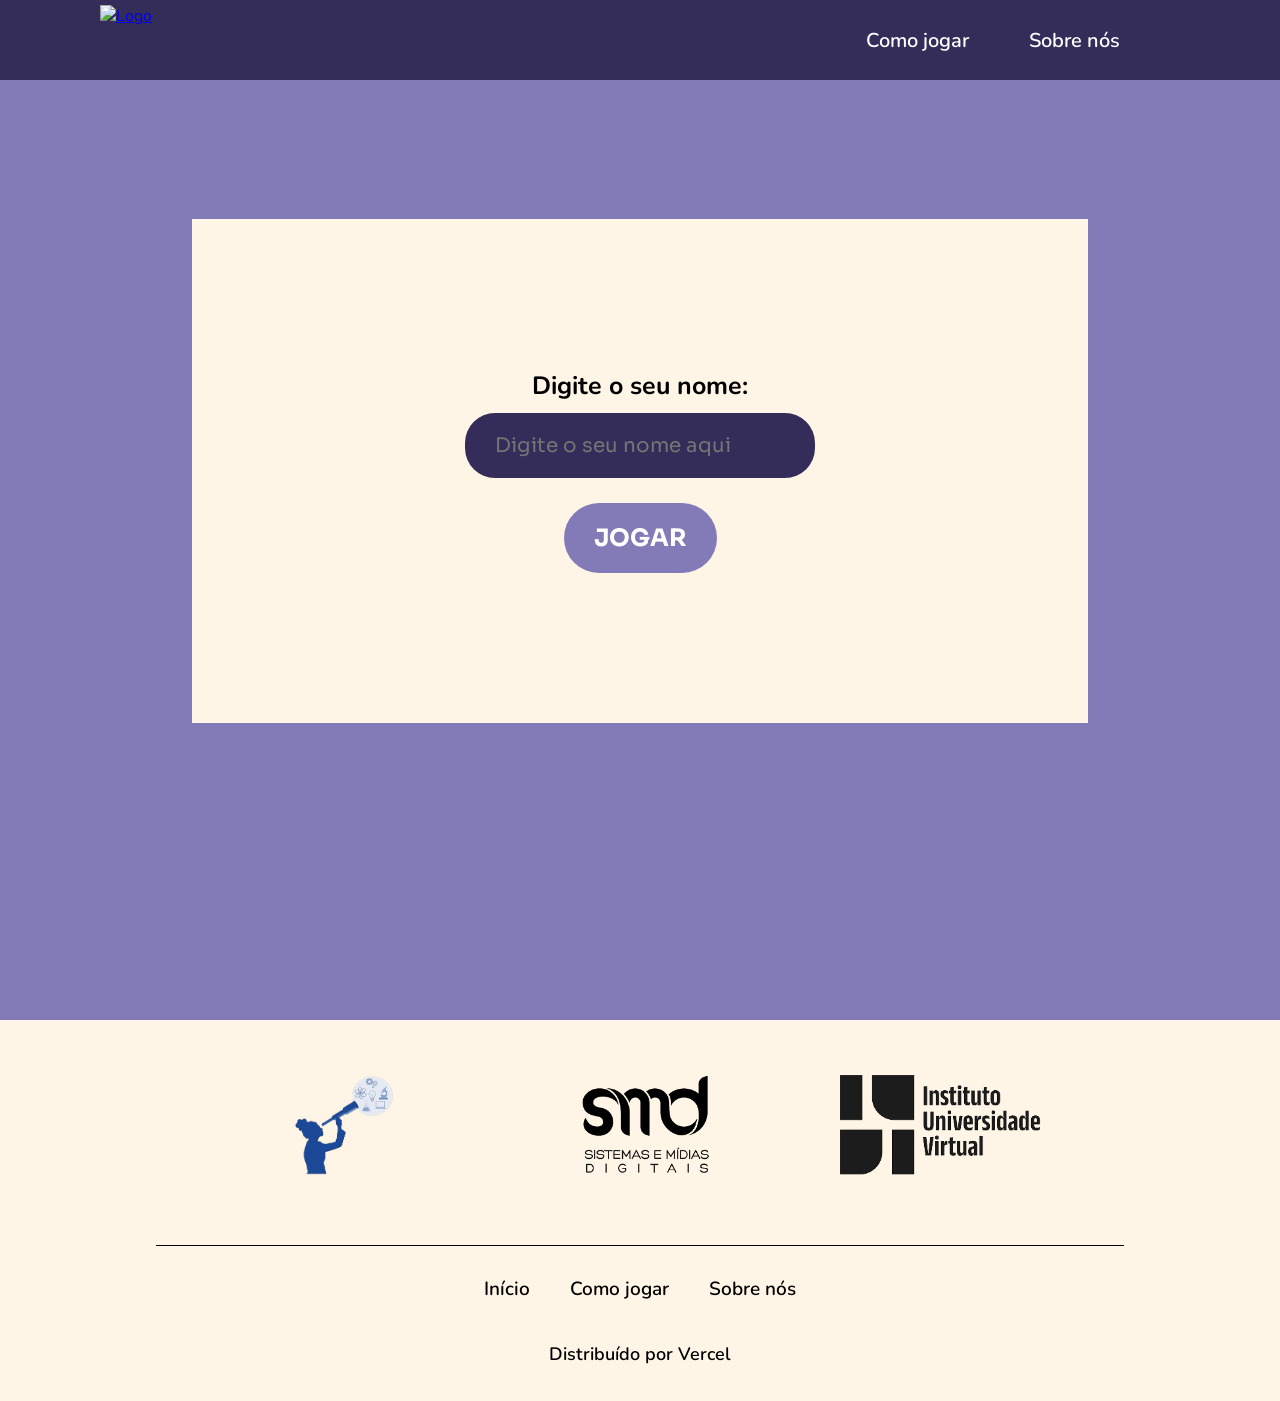
==== commit be2751d3: "coloquei cenários, tirei elementos-logo" ====
--- a/index.html
+++ b/index.html
@@ -26,13 +26,13 @@
         <div id="jogo">
             <div id="cenario"></div>
 
-            <div id="elementos-logo">
+            <!-- <div id="elementos-logo">
 
                 <img src="src/images/animacoes/becker.png" id="becker">
 
                 <img src="src/images/animacoes/ampulheta.png" id="ampulheta">
 
-            </div>
+            </div> -->
             <div id="botoes-cena"></div>
 
             <div id="caixa-de-dialogo">
